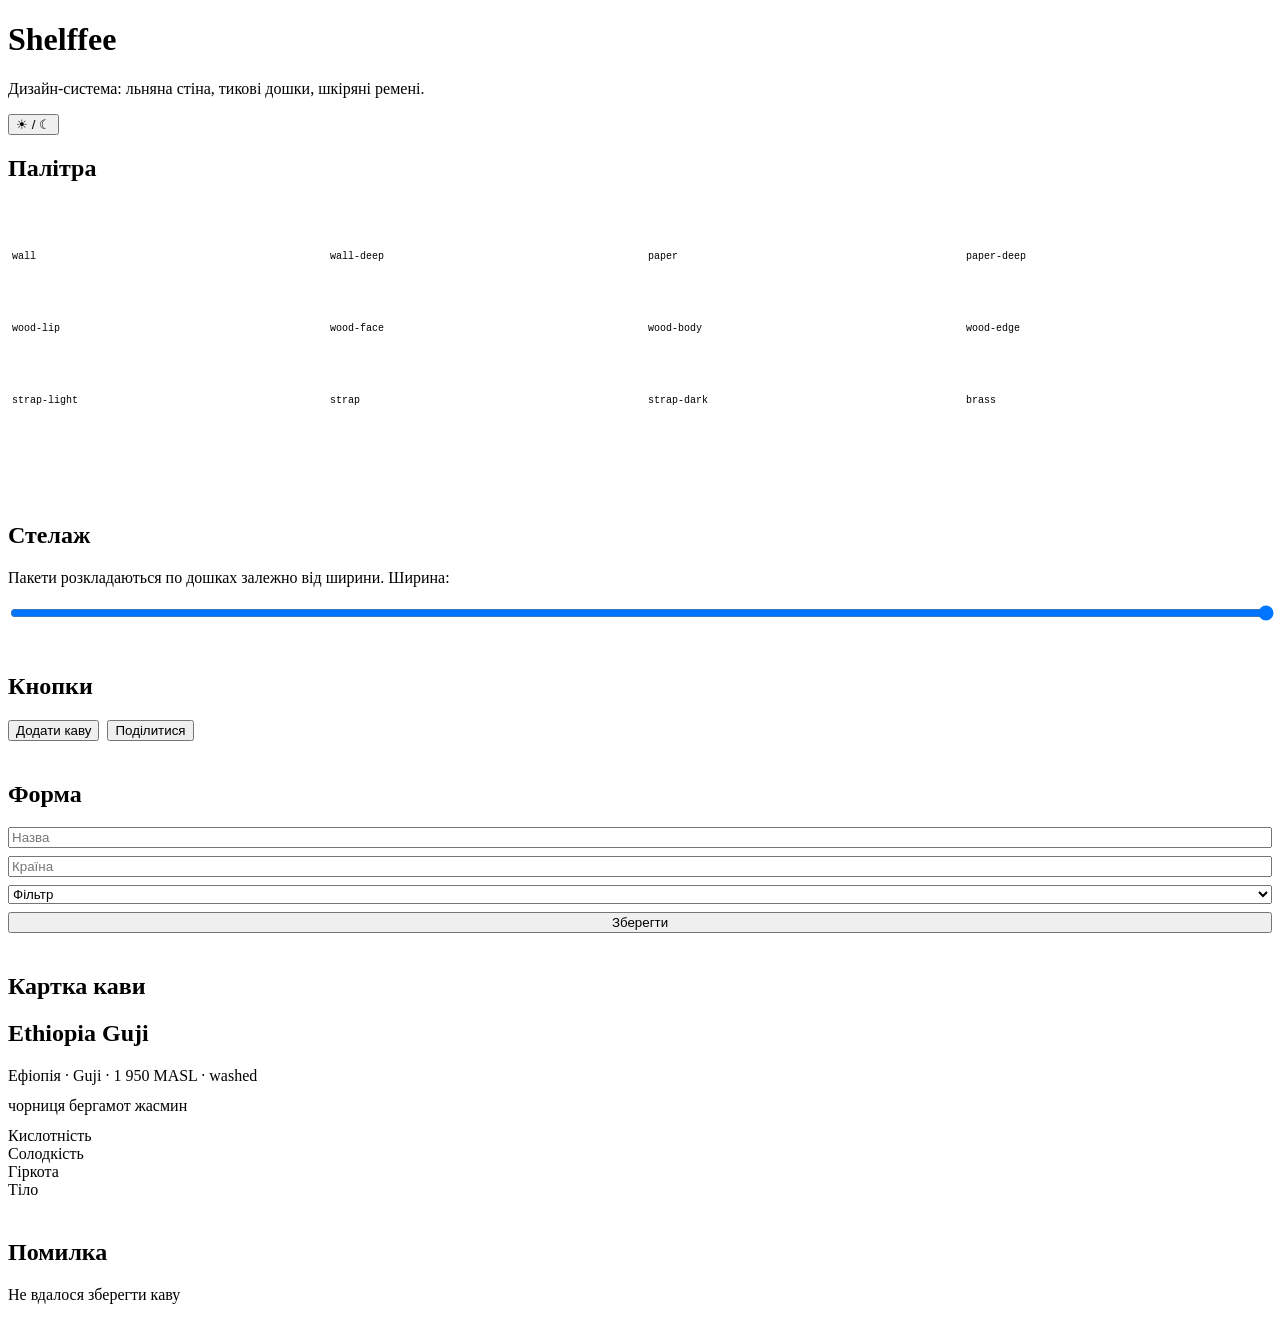
==== shelffee/static/design.html @ 9739087f "Shelffee: Telegram bot with Mini App" ====
<!doctype html>
<html lang="uk">
<head>
  <meta charset="utf-8">
  <meta name="viewport" content="width=device-width, initial-scale=1">
  <title>Shelffee — дизайн-система</title>
  <link rel="stylesheet" href="/static/theme.css">
  <style>
    section { margin-bottom: 40px; }
    .swatches { display: grid; grid-template-columns: repeat(4, 1fr); gap: 8px; }
    .swatch { height: 56px; border-radius: 10px; border: 1px solid var(--sf-line); display: flex; align-items: flex-end; padding: 4px; font-size: 10px; font-family: monospace; }
    .toolbar { display: flex; gap: 8px; margin-bottom: 12px; }
  </style>
</head>
<body>
<main class="sf-page">
  <h1>Shelffee</h1>
  <p class="sf-hint">Дизайн-система: льняна стіна, тикові дошки, шкіряні ремені.</p>
  <div class="toolbar">
    <button class="sf-btn sf-btn--ghost" onclick="document.documentElement.toggleAttribute('data-theme') || document.documentElement.setAttribute('data-theme','evening')">☀︎ / ☾</button>
  </div>

  <section>
    <h2>Палітра</h2>
    <div class="swatches">
      <div class="swatch" style="background:var(--sf-wall)">wall</div>
      <div class="swatch" style="background:var(--sf-wall-deep)">wall-deep</div>
      <div class="swatch" style="background:var(--sf-paper)">paper</div>
      <div class="swatch" style="background:var(--sf-paper-deep)">paper-deep</div>
      <div class="swatch" style="background:var(--sf-wood-lip)">wood-lip</div>
      <div class="swatch" style="background:var(--sf-wood-face)">wood-face</div>
      <div class="swatch" style="background:var(--sf-wood-body)">wood-body</div>
      <div class="swatch" style="background:var(--sf-wood-edge)">wood-edge</div>
      <div class="swatch" style="background:var(--sf-strap-light)">strap-light</div>
      <div class="swatch" style="background:var(--sf-strap)">strap</div>
      <div class="swatch" style="background:var(--sf-strap-dark)">strap-dark</div>
      <div class="swatch" style="background:var(--sf-brass)">brass</div>
      <div class="swatch" style="background:var(--sf-accent-filter);color:#fff">filter</div>
      <div class="swatch" style="background:var(--sf-accent-espresso);color:#fff">espresso</div>
      <div class="swatch" style="background:var(--sf-accent-omni);color:#fff">omni</div>
      <div class="swatch" style="background:var(--sf-ink);color:#fff">ink</div>
    </div>
  </section>

  <section>
    <h2>Стелаж</h2>
    <p class="sf-hint">Пакети розкладаються по дошках залежно від ширини. Ширина: <output id="rack-w"></output></p>
    <input id="rack-range" type="range" min="280" max="640" value="640" style="width:100%;margin-bottom:12px">
    <div id="rack-wrap">
      <div id="rack" class="sf-rack"></div>
    </div>
    <div id="rack-empty" class="sf-rack"></div>
  </section>

  <section>
    <h2>Кнопки</h2>
    <div style="display:flex;gap:8px;flex-wrap:wrap">
      <button class="sf-btn">Додати каву</button>
      <button class="sf-btn sf-btn--ghost">Поділитися</button>
    </div>
  </section>

  <section>
    <h2>Форма</h2>
    <div class="sf-card" style="display:grid;gap:8px">
      <input class="sf-field" placeholder="Назва">
      <input class="sf-field" placeholder="Країна">
      <select class="sf-field"><option>Фільтр</option><option>Еспресо</option><option>Omni</option></select>
      <button class="sf-btn">Зберегти</button>
    </div>
  </section>

  <section>
    <h2>Картка кави</h2>
    <div class="sf-card">
      <h2>Ethiopia Guji</h2>
      <p class="sf-hint" style="margin:0 0 12px">Ефіопія · Guji · 1 950 MASL · washed</p>
      <p style="margin:0 0 12px">
        <span class="sf-tag">чорниця</span> <span class="sf-tag">бергамот</span> <span class="sf-tag">жасмин</span>
      </p>
      <div class="sf-meter"><span>Кислотність</span><div class="sf-meter__track"><div class="sf-meter__fill" style="width:80%"></div></div></div>
      <div class="sf-meter"><span>Солодкість</span><div class="sf-meter__track"><div class="sf-meter__fill" style="width:70%"></div></div></div>
      <div class="sf-meter"><span>Гіркота</span><div class="sf-meter__track"><div class="sf-meter__fill" style="width:20%"></div></div></div>
      <div class="sf-meter"><span>Тіло</span><div class="sf-meter__track"><div class="sf-meter__fill" style="width:50%"></div></div></div>
    </div>
  </section>

  <section>
    <h2>Помилка</h2>
    <div class="sf-error">Не вдалося зберегти каву</div>
  </section>
</main>
<script src="/static/rack.js"></script>
<script>
  const coffees = [
    { name: "Ethiopia Guji", meta: "250 г · washed", roast: "filter" },
    { name: "Brazil Cerrado", meta: "1 кг · natural", roast: "espresso" },
    { name: "Colombia Huila", meta: "250 г · honey", roast: "omni" },
    { name: "Kenya Nyeri AA", meta: "200 г · washed", roast: "filter" },
    { name: "House Blend", meta: "1 кг", roast: "espresso" },
    { name: "Panama Geisha", meta: "100 г · natural", roast: "filter" },
    { name: "Guatemala Antigua", meta: "250 г · washed", roast: "omni" },
  ];
  SfRack.mount(document.getElementById("rack"), coffees, { label: "Домашня", onSelect: (c) => alert(c.name) });
  SfRack.mount(document.getElementById("rack-empty"), [], { label: "Хочу спробувати", emptyText: "Тут ще порожньо" });
  const range = document.getElementById("rack-range");
  const wrap = document.getElementById("rack-wrap");
  const out = document.getElementById("rack-w");
  const sync = () => { wrap.style.maxWidth = range.value + "px"; out.value = range.value + "px"; };
  range.oninput = sync;
  sync();
</script>
</body>
</html>
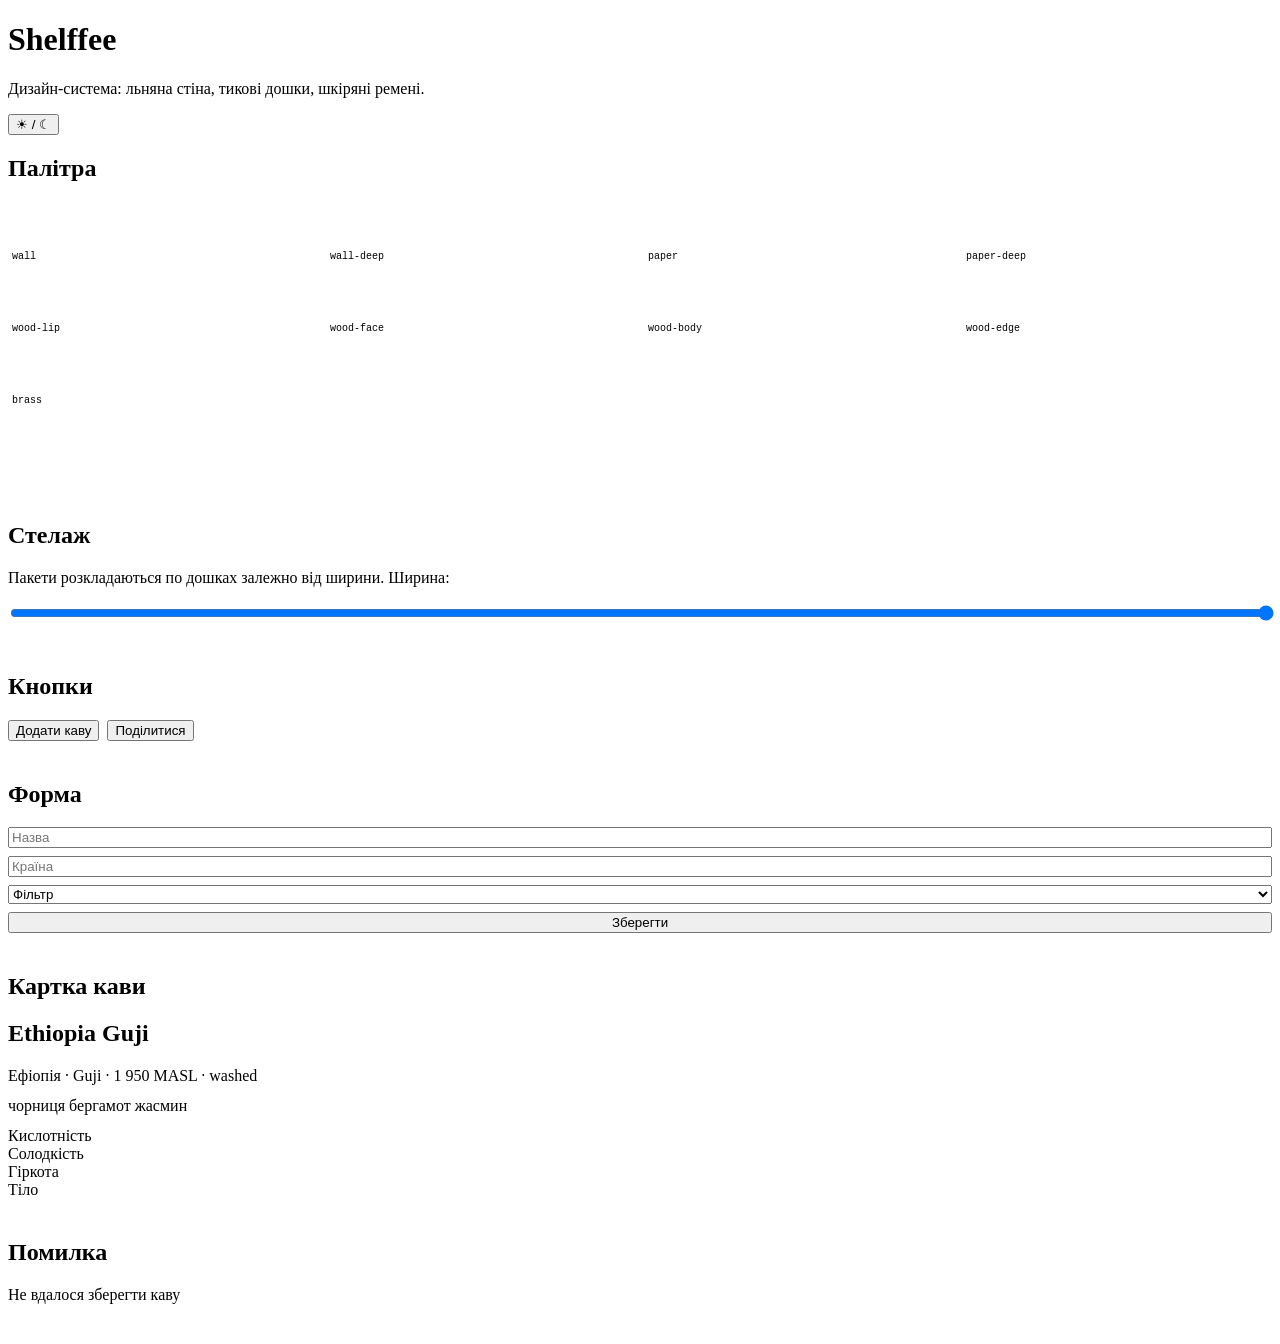
==== commit 37d19672: "Add coffee photos with label recognition; improve legibility Store a cropped JPEG per coffee and pre" ====
--- a/shelffee/static/design.html
+++ b/shelffee/static/design.html
@@ -31,9 +31,6 @@
       <div class="swatch" style="background:var(--sf-wood-face)">wood-face</div>
       <div class="swatch" style="background:var(--sf-wood-body)">wood-body</div>
       <div class="swatch" style="background:var(--sf-wood-edge)">wood-edge</div>
-      <div class="swatch" style="background:var(--sf-strap-light)">strap-light</div>
-      <div class="swatch" style="background:var(--sf-strap)">strap</div>
-      <div class="swatch" style="background:var(--sf-strap-dark)">strap-dark</div>
       <div class="swatch" style="background:var(--sf-brass)">brass</div>
       <div class="swatch" style="background:var(--sf-accent-filter);color:#fff">filter</div>
       <div class="swatch" style="background:var(--sf-accent-espresso);color:#fff">espresso</div>
